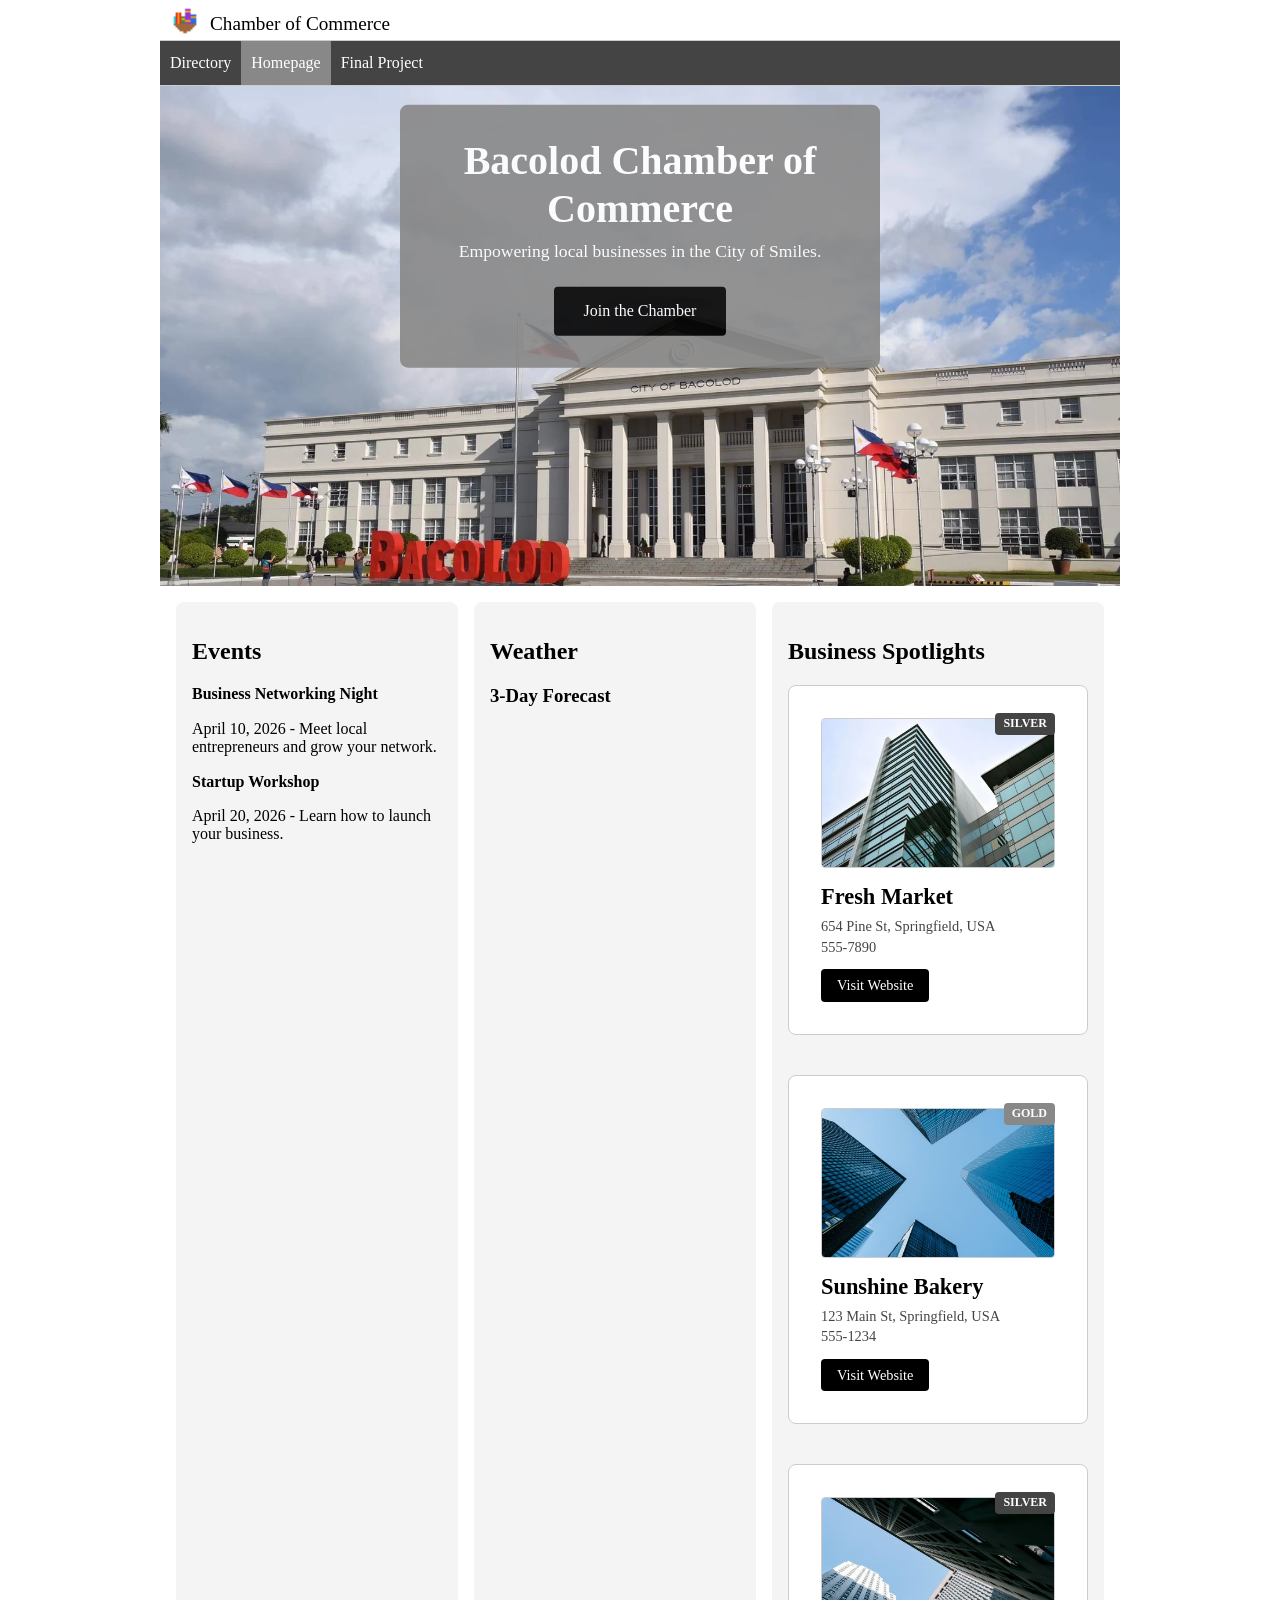
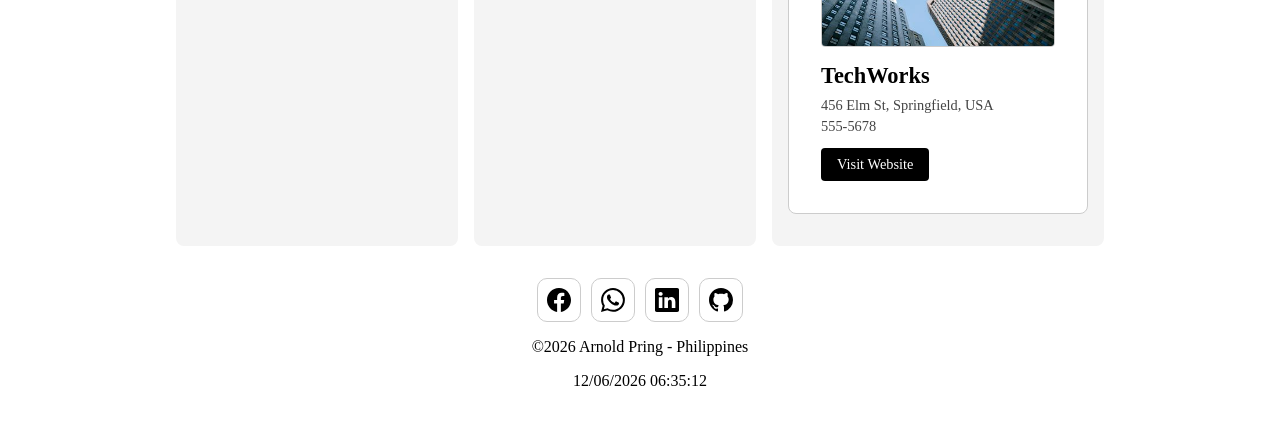
==== chamber/index.html @ 4e5a20a5 "homepage" ====
<!DOCTYPE html>
<html lang="en">

<head>
    <meta charset="UTF-8">
    <meta name="viewport" content="width=device-width, initial-scale=1.0">
    <title>WDD 231 – Front-End Development - Home Page</title>
    <meta name="homepage"
        content="Homepage of the Chamber of Commerce. Learn about our mission, upcoming events, weather information, and how to become a member.">
    <meta name="author" content="Arnold Pring">

    <meta property="og:title" content="Chamber Homepage">
    <meta property="og:description"
        content="Welcome to the Chamber of Commerce. Discover our mission, upcoming events, weather updates, and how to join our community.">
    <meta property="og:image" content="https://noldie03.github.io/wdd231/chamber/images/chamber.jpg">
    <meta property="og:image:width" content="800">
    <meta property="og:image:height" content="450">
    <meta property="og:url" content="https://noldie03.github.io/wdd231/chamber/index.html">
    <meta property="og:type" content="website">

    <link rel="preconnect" href="https://fonts.gstatic.com" crossorigin>
    <link rel="preconnect" href="https://fonts.googleapis.com">
    <link href="https://fonts.googleapis.com/css2?family=Oswald&family=Roboto&display=swap" rel="stylesheet">

    <link rel="stylesheet" href="styles/normalize.css">
    <link rel="stylesheet" href="styles/smaller.css">
    <link rel="stylesheet" href="styles/larger.css">
    <link rel="icon" href="favicon.ico">

    <script src="scripts/dates.js" defer></script>
    <script src="scripts/navigation.js" defer></script>
    <script src="scripts/member.js" defer></script>
    <script src="scripts/weather.js" defer></script>
    <script src="scripts/spotlight.js" defer></script>
</head>

<body>

    <header>
        <img src="favicon.ico" alt="site logo" width="30" height="30">
        <span>Chamber of Commerce</span>
        <button id="nav-button" class="hamburger" aria-label="navigation"></button>
    </header>

    <nav id="nav-bar" class="navigation">
        <ul>
            <li><a href="directory.html">Directory</a></li>
            <li class="current"><a href="index.html">Homepage</a></li>
            <li><a href="final-project.html">Final Project</a></li>
        </ul>
    </nav>

    <main>
        <section class="hero">
            <img src="../chamber/images/bacolod-hero.jpg" alt="Bacolod City - National Government Center" width="1200" height="800">
            <div class="hero-text">
                <h1>Bacolod Chamber of Commerce</h1>
                <p>Empowering local businesses in the City of Smiles.</p>
                <a href="#" class="cta">Join the Chamber</a>
            </div>
        </section>
    
        <section class="home-grid">
            <div class="card">
                <h2>Events</h2>
                <p><strong>Business Networking Night</strong></p>
                <p>April 10, 2026 - Meet local entrepreneurs and grow your network.</p>
    
                <p><strong>Startup Workshop</strong></p>
                <p>April 20, 2026 - Learn how to launch your business.</p>
            </div>
    
            <div class="card">
                <h2>Weather</h2>
            
                <p id="current-temp"></p>
                <p id="weather-desc"></p>
            
                <h3>3-Day Forecast</h3>
                <div id="forecast"></div>
            </div>
    
            <div class="card">
                <h2>Business Spotlights</h2>
                <div id="spotlights"></div>
            </div>
        </section>
    </main>

    <footer>
        <div class="social">
            <a href="https://www.facebook.com/arnold.pring" target="_blank"><img src="images/facebook.svg"
                    alt="Facebook" width="16" height="16"></a>
            <a href="https://wa.me/1234567890" target="_blank"><img src="images/whatsapp.svg" alt="WhatsApp" width="16"
                    height="16"></a>
            <a href="https://www.linkedin.com/in/arnold-pring-046583138" target="_blank"><img src="images/linkedin.svg"
                    alt="LinkedIn" width="16" height="16"></a>
            <a href="https://github.com/noldie03" target="_blank"><img src="images/github.svg" alt="GitHub" width="16"
                    height="16"></a>
        </div>
        <p>©<span id="currentyear"></span> Arnold Pring - Philippines</p>
        <p id="lastModified"></p>
    </footer>
</body>

</html>
---- chamber/styles/smaller.css ----
*,
*::before,
*::after {
    box-sizing: border-box;
}

:root {
    --primary-color: #000000;
    --secondary-color: #444444;
    --accent-color: #888888;
    --background-color: #ffffff;
    --border-color: #cccccc;
}

/************ header ************/
header {
    display: grid;
    grid-template-columns: 30px auto 44px;
    padding: 5px 0 5px 10px;
    align-items: end;
    border-bottom: solid 1px var(--border-color);
    column-gap: 10px;
}

header img {
    display: block;
    width: 100%;
    height: auto;
}

header span {
    font-size: 1.2em;
}

.hamburger {
    border: none;
    background: none;
    cursor: pointer;
    font-size: 1.5em;
    font-family: verdana, sans-serif;
}

.hamburger::before {
    content: "\2630";
}

.hamburger.show::before {
    content: "\00D7";
}


/************ navigation ************/
.navigation {
    display: none;
    background-color: var(--secondary-color);
}

.navigation.show {
    display: block;
}

.navigation ul {
    list-style: none;
    padding: 0;
    margin: 0;
}

.navigation a {
    display: block;
    padding: .8rem 10px;
    color: var(--background-color);
    text-decoration: none;
    border-bottom: solid 1px var(--border-color);
}

.navigation li.current {
    background-color: var(--accent-color);
}

.navigation a:hover {
    background-color: var(--primary-color);
}

h1 {
    margin-left: 10px;
}


/************ Controls ************/
.intro {
    text-align: center;
    margin: 2rem 0;
    padding: 0 10px;
}
#view-controls {
    display: flex;
    gap: 1rem;
    justify-content: center;
    padding: 1.5rem;
    margin-bottom: 1rem;
}

#gridBtn,
#listBtn {
    padding: 0.75rem 1.5rem;
    border: 2px solid var(--primary-color);
    background-color: var(--background-color);
    color: var(--primary-color);
    font-size: 1rem;
    font-weight: bold;
    border-radius: 8px;
    cursor: pointer;
    transition: all 0.3s ease;
}

#gridBtn:hover,
#listBtn:hover {
    background-color: var(--primary-color);
    color: var(--background-color);
    box-shadow: 0 4px 12px var(--accent-color);
}

#gridBtn:active,
#listBtn:active {
    transform: translateY(0);
    box-shadow: 0 2px 6px var(--accent-color);
}

#members {
    display: grid;
    gap: 1rem;
}

/* Grid view */
#members.grid-view {
    grid-template-columns: repeat(auto-fit, minmax(250px, 1fr));
}

/* List view */
#members.list-view {
    display: block;
}

#members.list-view .member-card {
    display: block;
    padding: 1.5rem;
    margin-bottom: 0;
    border-bottom: 1px solid var(--border-color);
}

#members.list-view .member-card:nth-child(odd) {
    background-color: var(--border-color);
}

#members.list-view .member-card:nth-child(even) {
    background-color: var(--background-color);
}

#members.list-view .member-card img {
    display: none;
}

.member-card {
    background: var(--background-color);
    padding: 1rem;
    border-radius: 10px;
    box-shadow: 0 0 8px var(--border-color);
    margin-bottom: 1rem;
}

.member-card img {
    width: 100%;
    height: auto;
    border-radius: 8px;
}

.member-card h3 {
    margin-top: 0.5rem;
    color: var(--primary-color);
}

.member-card p {
    margin: 0.75rem 0;
    font-size: 0.95rem;
    color: var(--primary-color);
    word-wrap: break-word;
    overflow-wrap: break-word;
}

.member-card a {
    color: var(--primary-color);
    text-decoration: none;
}

.member-card a:hover {
    text-decoration: underline;
}


/************ course ************/
.buttons {
    font-size: 1.5em;
    padding: 10px;
    display: flex;
    column-gap: 10px;
}

.buttons button {
    cursor: pointer;
    padding: 10px;
    width: 100%;
}

.buttons button:hover {
    background-color: var(--accent-color);

}

.course-card {
    border: 1px solid var(--border-color);
    padding: 10px;
    margin: 5px;
    background: var(--background-color);
    text-align: center;
}

.completed {
    background: var(--border-color);
}


/************ hero ************/
.hero {
    position: relative;
    max-height: 400px;
    overflow: hidden;
}

.hero img {
    width: 100%;
    height: auto;
    display: block;
}

.hero-text {
    position: absolute;
    top: 30%;
    left: 50%;
    transform: translate(-50%, -50%);
    text-align: center;
    color: var(--background-color);
    background: var(--accent-color);
    opacity: 0.9;
    padding: 1.5rem;
    max-width: 90%;
    border-radius: 8px;
}

.hero-text h1 {
    margin: 0 0 0.5rem 0;
    font-size: 1.3em;
    line-height: 1.2;
}

.hero-text p {
    margin: 0 0 1rem 0;
    font-size: 0.9em;
}

.cta {
    display: inline-block;
    margin-top: 10px;
    padding: 10px 15px;
    background: var(--primary-color);
    color: var(--background-color);
    text-decoration: none;
    border-radius: 4px;
    font-size: 0.9em;
}

.home-grid {
    display: grid;
    grid-template-columns: 1fr;
    gap: 1rem;
    padding: 1rem;
}

.card {
    background: #f4f4f4;
    padding: 1rem;
    border-radius: 8px;
}


/************ footer ************/
footer {
    background-color: var(--background-color);
    text-align: center;
    padding: 1rem 10px;
}

.social {
    display: flex;
    justify-content: center;
    column-gap: 10px;
}

.social a {
    display: flex;
    justify-content: center;
    align-items: center;
    width: 44px;
    height: 44px;
    border: var(--border-color) solid 1px;
    border-radius: 10px;
}

.social img {
    width: 24px;
    height: 24px;
}

.social a:hover {
    background-color: var(--accent-color);
}

/************ spotlight cards ************/
#spotlights {
    display: grid;
    grid-template-columns: 1fr;
    gap: 1rem;
    margin-top: 1rem;
}

.spotlight-card {
    background: var(--background-color);
    border: 1px solid var(--border-color);
    border-radius: 8px;
    padding: 1.5rem;
    margin-bottom: 1rem;
}

.spotlight-header {
    display: flex;
    align-items: center;
    gap: 1rem;
    margin-bottom: 1rem;
    position: relative;
}

.spotlight-header img {
    border-radius: 4px;
    background: var(--background-color);
    border: 1px solid var(--border-color);
}

.membership-badge {
    position: absolute;
    top: -5px;
    right: 0;
    padding: 4px 8px;
    border-radius: 4px;
    font-size: 0.75em;
    font-weight: bold;
    text-transform: uppercase;
}

.membership-badge.gold {
    background: var(--accent-color);
    color: var(--background-color);
}

.membership-badge.silver {
    background: var(--secondary-color);
    color: var(--background-color);
}

.spotlight-content h3 {
    margin: 0 0 0.5rem 0;
    font-size: 1.2em;
    color: var(--primary-color);
}

.contact-info p {
    margin: 0.25rem 0;
    font-size: 0.9em;
    color: var(--secondary-color);
}

.visit-btn {
    display: inline-block;
    margin-top: 10px;
    padding: 8px 16px;
    background: var(--primary-color);
    color: var(--background-color);
    text-decoration: none;
    border-radius: 4px;
    font-size: 0.9em;
}

.visit-btn:hover {
    background: var(--secondary-color);
}
---- chamber/styles/larger.css ----
@media only screen and (min-width: 768px) {

    header,
    main,
    nav,
    footer {
        max-width: 960px;
        margin: 0 auto;
    }

    header {
        grid-template-columns: 30px auto;

    }

    .hamburger {
        display: none;
    }

    .navigation {
        display: block;
        border-bottom: solid 1px var(--border-color);
    }

    .navigation ul {
        display: flex;
    }

    .navigation a {
        border: none;
    }

    /* List view on larger screens */
    #members.list-view .member-card {
        display: flex;
        align-items: flex-start;
        gap: 1.5rem;
    }

    #members.list-view .member-card>* {
        flex: 1;
    }

    /************* courses cards *************/
    .courses {
        font-size: 1.5em;
        padding: 10px;
        display: flex;
        column-gap: 10px;
    }

    .course-card {
        flex: 1;
    }

    .home-grid {
        grid-template-columns: repeat(3, 1fr);
    }

    /************ hero ************/
    .hero {
        max-height: 500px;
    }

    .hero-text {
        max-width: 600px;
        padding: 2rem;
    }

    .hero-text h1 {
        font-size: 2.5em;
    }

    .hero-text p {
        font-size: 1.1em;
    }

    .cta {
        padding: 15px 30px;
        font-size: 1em;
    }

    /************ spotlight cards ************/
    #spotlights {
        grid-template-columns: repeat(auto-fit, minmax(300px, 1fr));
        gap: 1.5rem;
    }

    .spotlight-card {
        padding: 2rem;
    }

    .spotlight-header img {
        width: 300px;
        height: 150px;
    }

    .spotlight-content h3 {
        font-size: 1.4em;
    }

}
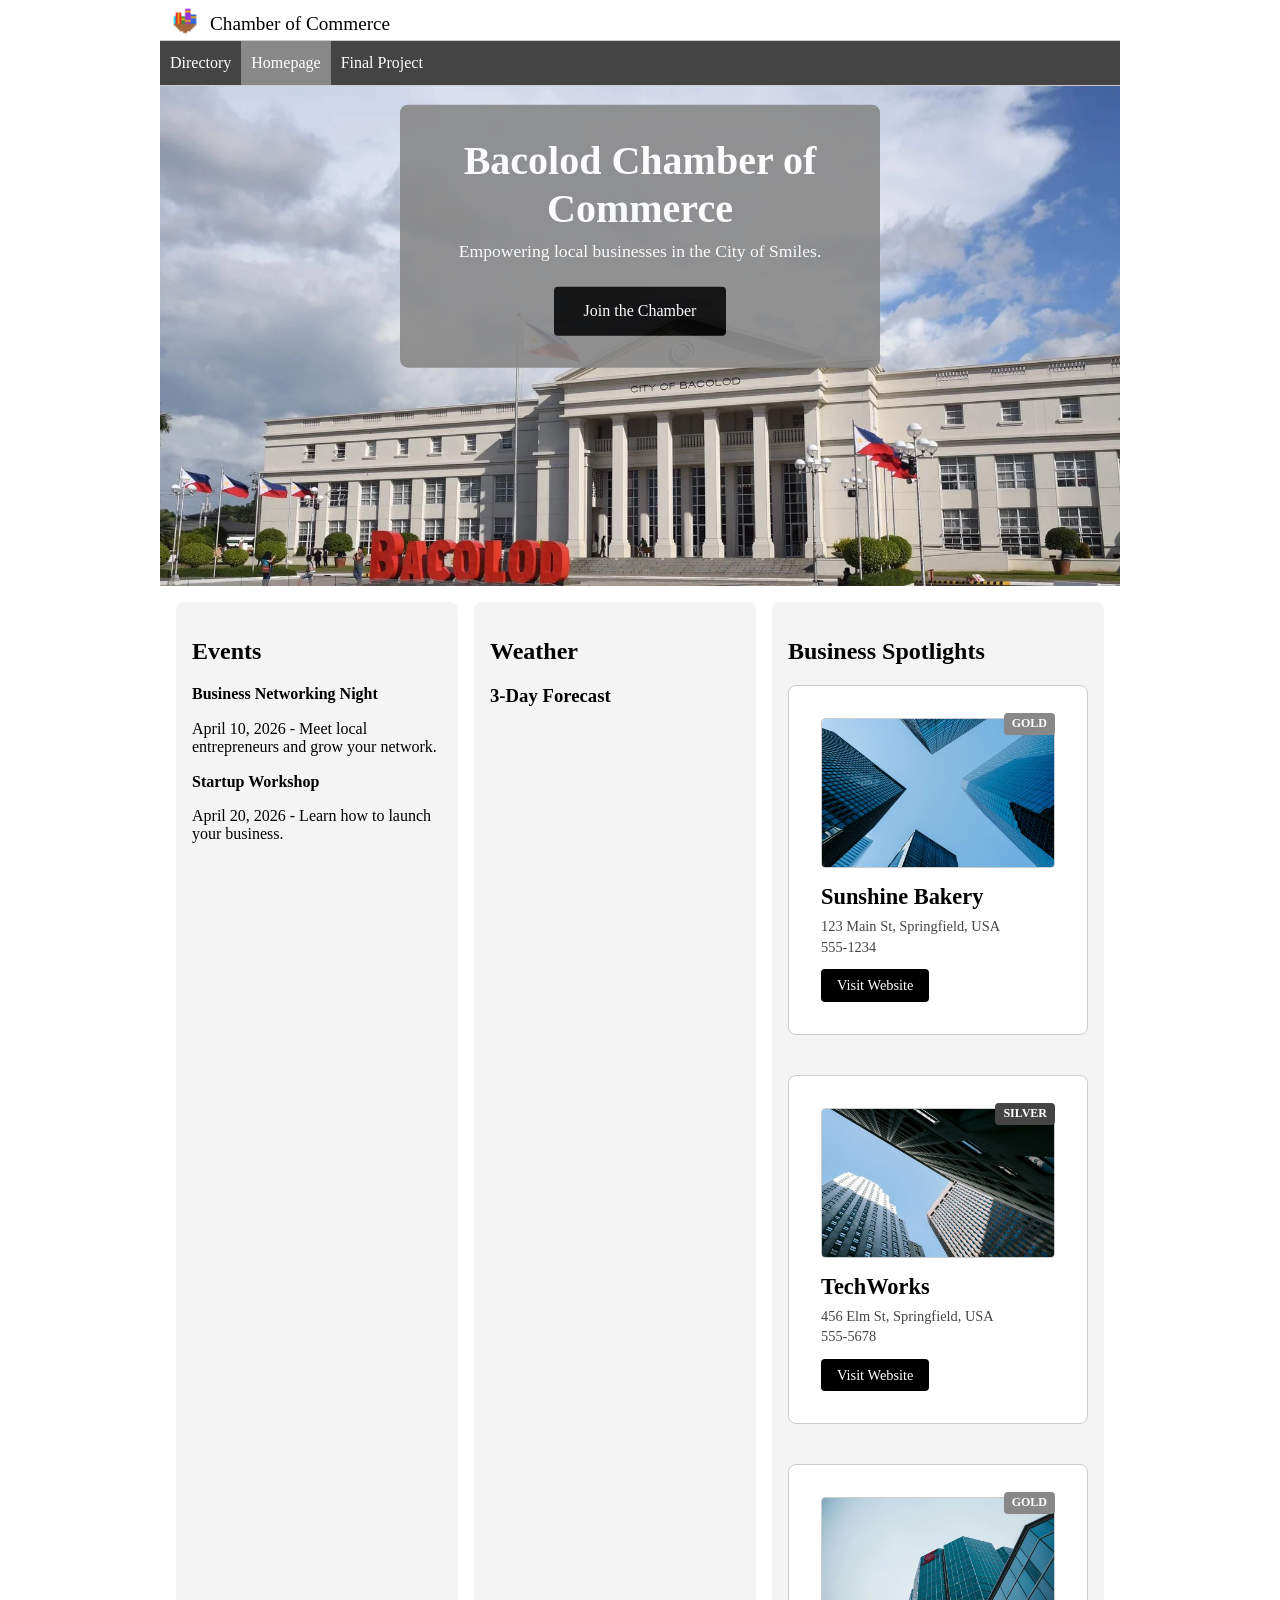
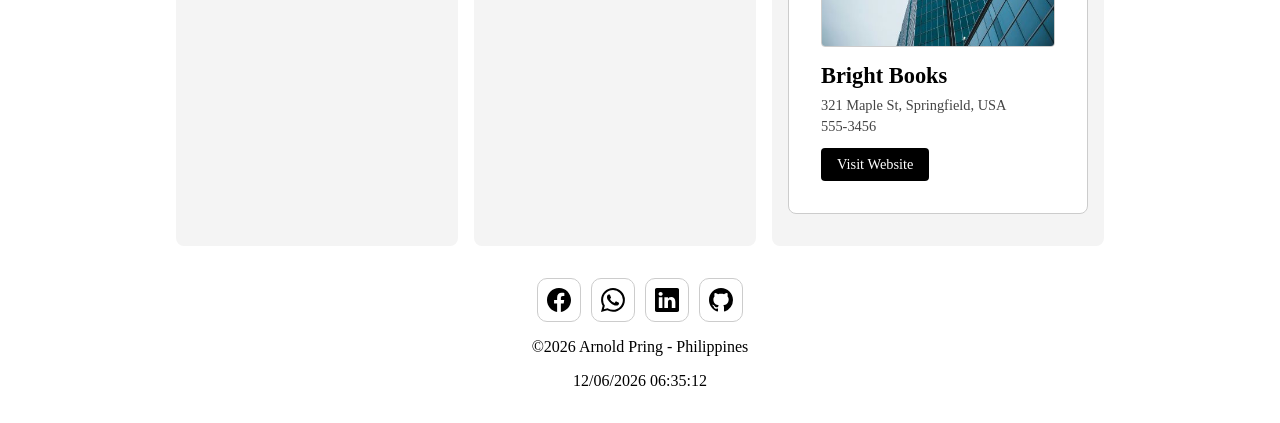
==== commit ae291384: "meta desc" ====
--- a/chamber/index.html
+++ b/chamber/index.html
@@ -5,7 +5,7 @@
     <meta charset="UTF-8">
     <meta name="viewport" content="width=device-width, initial-scale=1.0">
     <title>WDD 231 – Front-End Development - Home Page</title>
-    <meta name="homepage"
+    <meta name="description"
         content="Homepage of the Chamber of Commerce. Learn about our mission, upcoming events, weather information, and how to become a member.">
     <meta name="author" content="Arnold Pring">
 
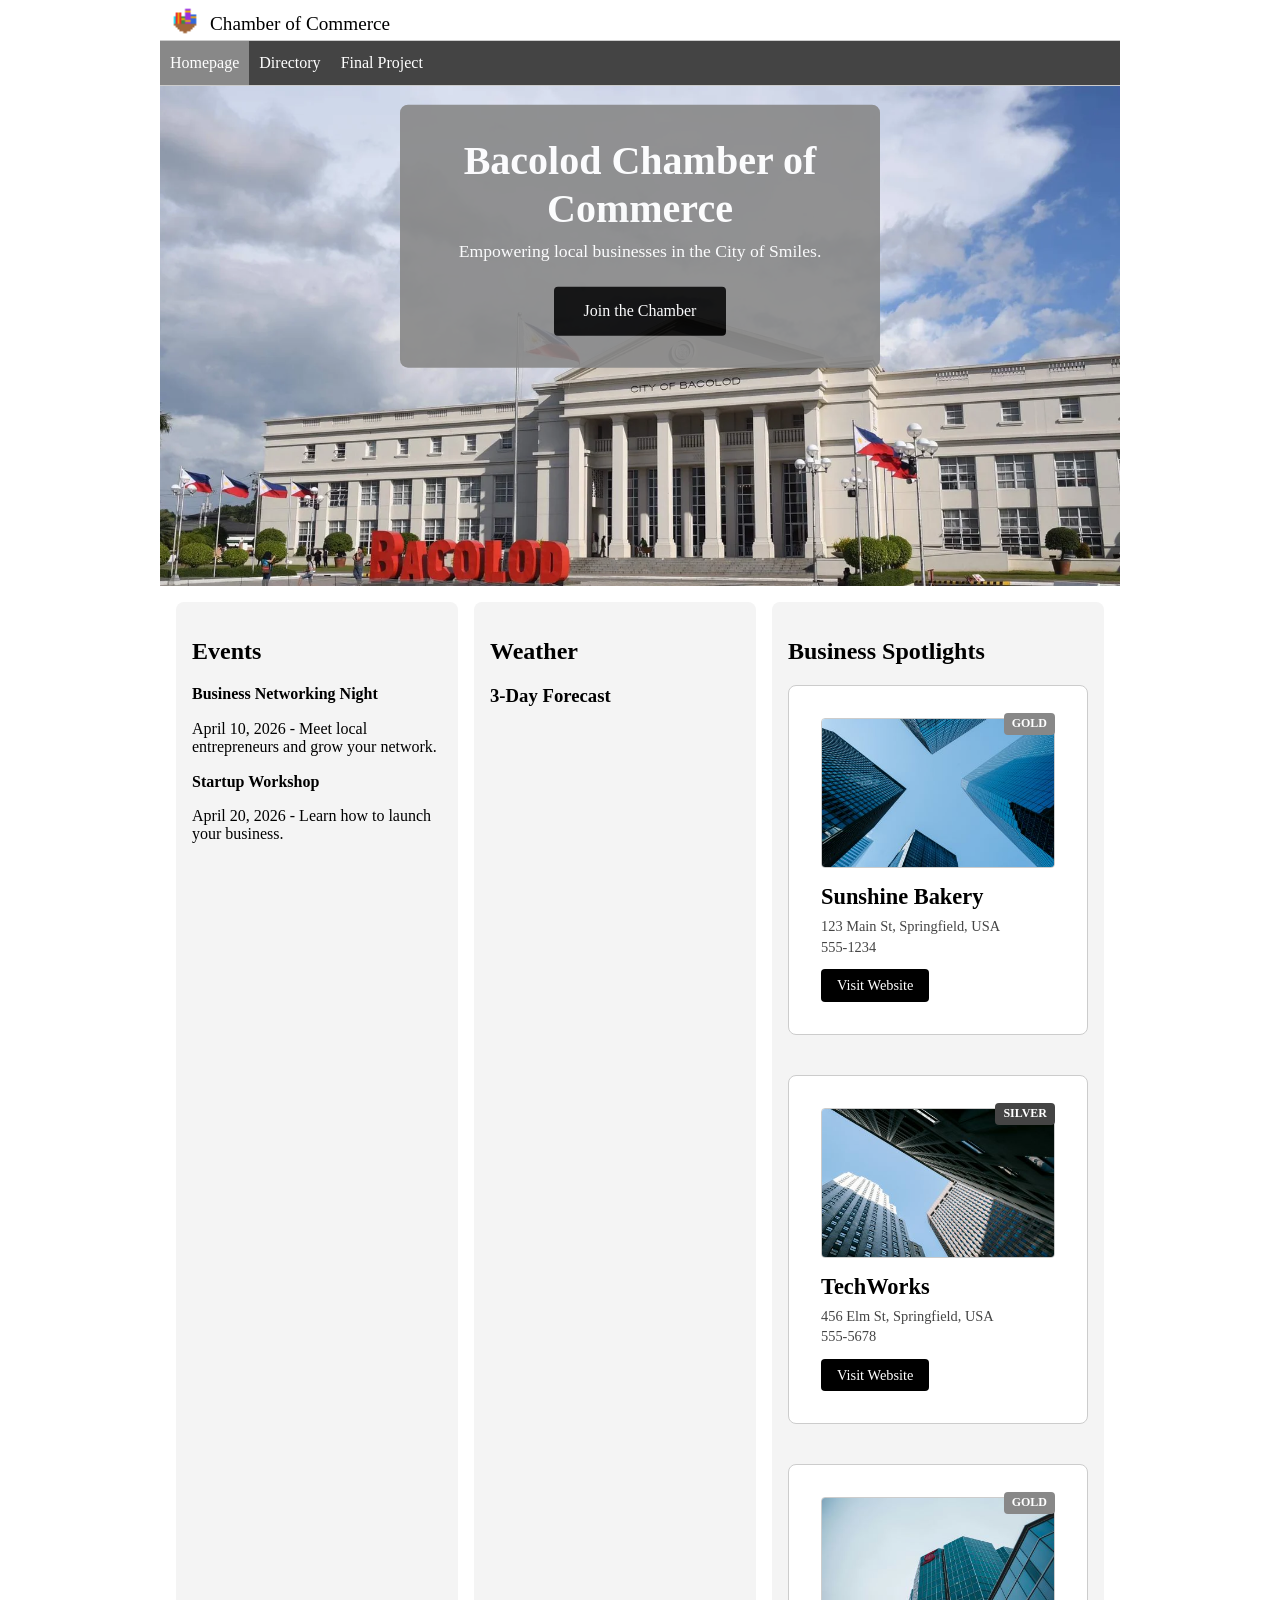
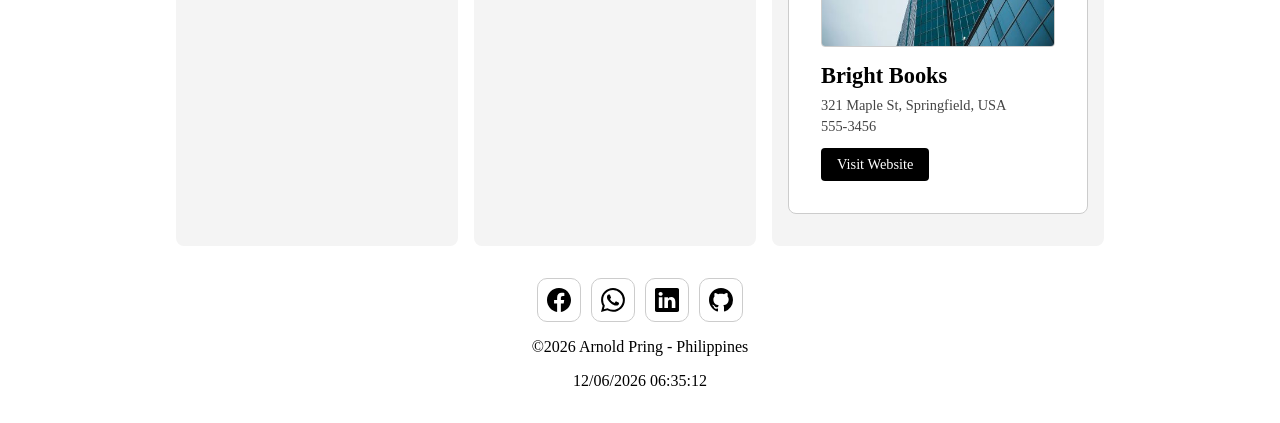
==== commit a62dce0d: "nav" ====
--- a/chamber/index.html
+++ b/chamber/index.html
@@ -44,8 +44,8 @@
 
     <nav id="nav-bar" class="navigation">
         <ul>
+            <li class="current"><a href="index.html">Homepage</a></li>
             <li><a href="directory.html">Directory</a></li>
-            <li class="current"><a href="index.html">Homepage</a></li>
             <li><a href="final-project.html">Final Project</a></li>
         </ul>
     </nav>
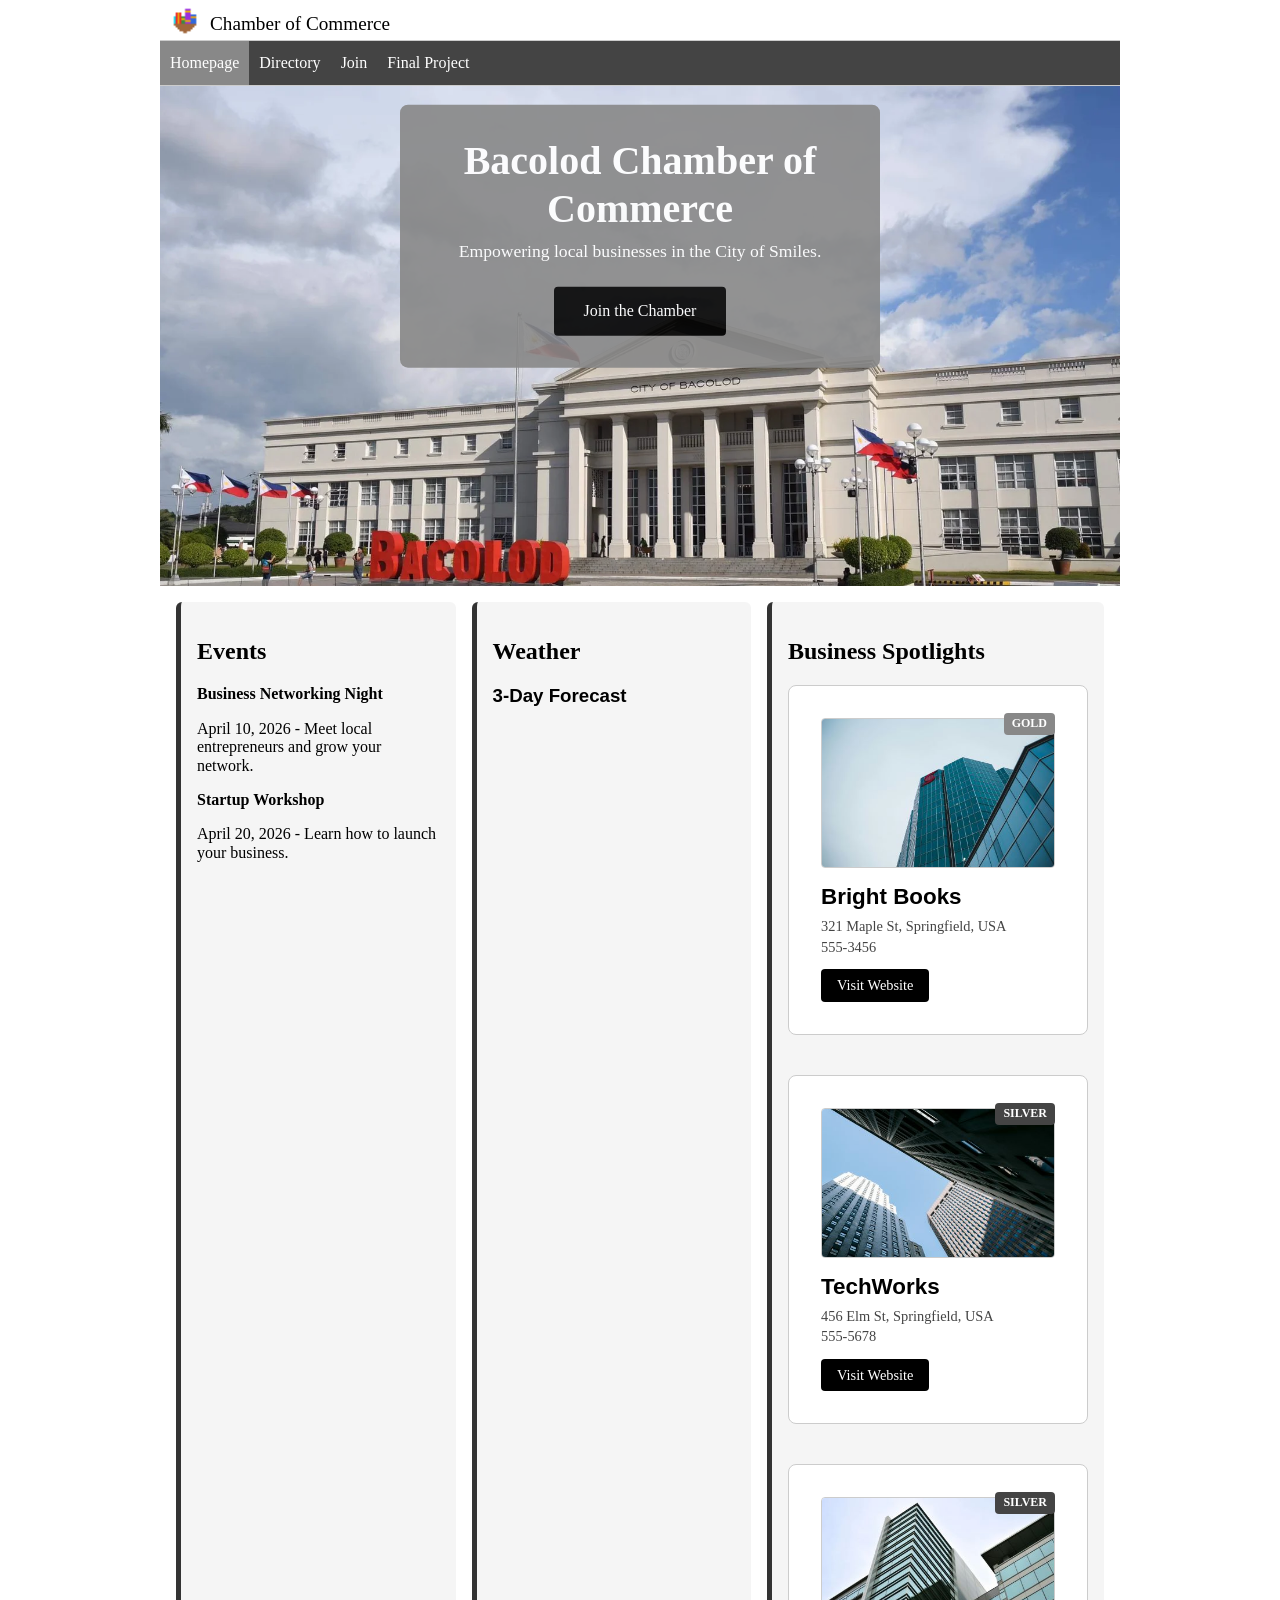
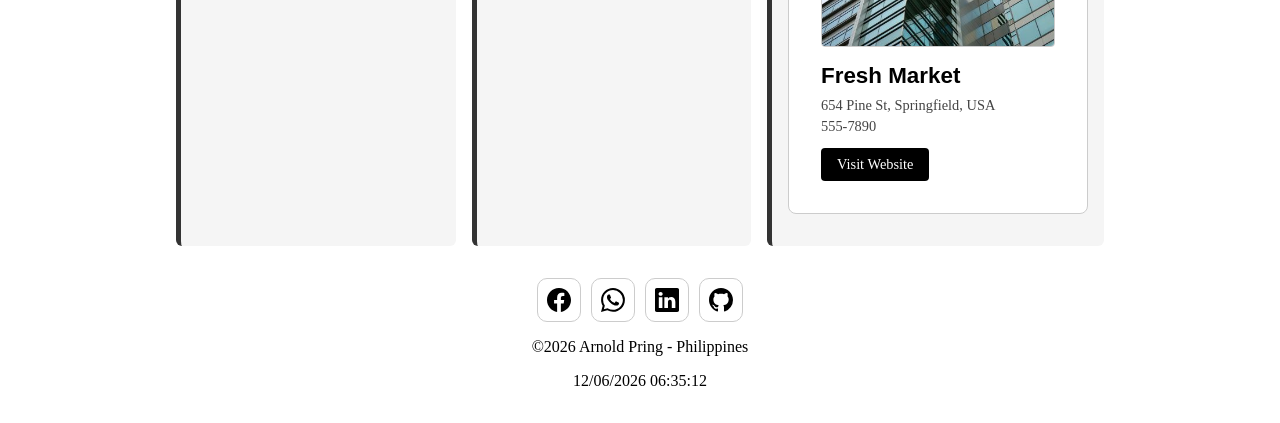
==== commit d79538bb: "join" ====
--- a/chamber/index.html
+++ b/chamber/index.html
@@ -46,6 +46,7 @@
         <ul>
             <li class="current"><a href="index.html">Homepage</a></li>
             <li><a href="directory.html">Directory</a></li>
+            <li><a href="join.html">Join</a></li>
             <li><a href="final-project.html">Final Project</a></li>
         </ul>
     </nav>
@@ -56,7 +57,7 @@
             <div class="hero-text">
                 <h1>Bacolod Chamber of Commerce</h1>
                 <p>Empowering local businesses in the City of Smiles.</p>
-                <a href="#" class="cta">Join the Chamber</a>
+                <a href="join.html" class="cta">Join the Chamber</a>
             </div>
         </section>
     
--- a/chamber/styles/smaller.css
+++ b/chamber/styles/smaller.css
@@ -10,6 +10,7 @@
     --accent-color: #888888;
     --background-color: #ffffff;
     --border-color: #cccccc;
+    --red-color: #ff4d4d;
 }
 
 /************ header ************/
@@ -92,6 +93,7 @@
     margin: 2rem 0;
     padding: 0 10px;
 }
+
 #view-controls {
     display: flex;
     gap: 1rem;
@@ -400,4 +402,236 @@
 
 .visit-btn:hover {
     background: var(--secondary-color);
+}
+
+/************ JOIN FORM ************/
+
+.form-section {
+    padding: 1rem;
+    width: 100%;
+    max-width: 600px;
+    margin: 0 auto;
+}
+
+.form-section form {
+    display: flex;
+    flex-direction: column;
+}
+
+.form-section label {
+    margin-top: 1rem;
+    font-weight: 600;
+    font-family: 'Oswald', sans-serif;
+}
+
+.form-section input,
+.form-section select,
+.form-section textarea {
+    margin-top: 0.3rem;
+    padding: 0.6rem;
+    font-size: 1rem;
+    border: 1px solid #ccc;
+    border-radius: 5px;
+    font-family: 'Roboto', sans-serif;
+    width: 100%;
+    box-sizing: border-box;
+}
+
+.form-section textarea {
+    min-height: 100px;
+    resize: vertical;
+}
+
+.form-section button {
+    margin-top: 1.5rem;
+    padding: 0.8rem;
+    font-size: 1rem;
+    border: none;
+    border-radius: 5px;
+    background-color: #333;
+    color: #fff;
+    cursor: pointer;
+}
+
+.form-section button:hover {
+    background-color: #555;
+}
+
+/************ Membership Cards ************/
+.join-container {
+    display: flex;
+    flex-direction: column;
+    gap: 1rem;
+}
+
+.membership-cards {
+    display: flex;
+    flex-direction: column;
+    gap: 2rem;
+    padding: 0 1rem;
+}
+
+.card {
+    background-color: #f5f5f5;
+    padding: 1rem;
+    border-radius: 6px;
+    border-left: 5px solid #333;
+}
+
+.card h3 {
+    margin-bottom: 0.5rem;
+    font-family: 'Oswald', sans-serif;
+}
+
+/************ Modals ************/
+dialog {
+    border: none;
+    border-radius: 8px;
+    padding: 1.5rem;
+    max-width: 300px;
+    width: 90%;
+}
+
+dialog::backdrop {
+    background: rgba(0, 0, 0, 0.5);
+}
+
+dialog button {
+    margin-top: 1rem;
+    padding: 0.5rem;
+    border: none;
+    background: #333;
+    color: var(--background-color);
+    border-radius: 5px;
+    cursor: pointer;
+}
+
+.close {
+    position: absolute;
+    top: 8px;
+    right: 10px;
+    background: transparent;
+    border: none;
+    font-size: 1.5rem;
+    font-weight: bold;
+    cursor: pointer;
+    color: #333;
+}
+
+.close:hover {
+    color: var(--red-color);
+    transform: scale(1.2);
+}
+
+/************ Membership Card Animation ************/
+.card {
+    opacity: 0;
+    transform: translateY(20px);
+    animation: fadeUp 0.8s ease forwards;
+}
+
+.membership-cards .card:nth-child(1) {
+    animation-delay: 0.2s;
+}
+
+.membership-cards .card:nth-child(2) {
+    animation-delay: 0.3s;
+}
+
+.membership-cards .card:nth-child(3) {
+    animation-delay: 0.4s;
+}
+
+.membership-cards .card:nth-child(4) {
+    animation-delay: 0.5s;
+}
+
+@keyframes fadeUp {
+    to {
+        opacity: 1;
+        transform: translateY(0);
+    }
+}
+
+dialog {
+    opacity: 0;
+    transform: scale(0.9);
+    transition: opacity 0.3s ease, transform 0.3s ease;
+}
+
+
+dialog[open] {
+    opacity: 1;
+    transform: scale(1);
+}
+
+
+.card:hover {
+    transform: translateY(-5px);
+    box-shadow: 0 6px 12px rgba(0, 0, 0, 0.15);
+    transition: transform 0.3s ease, box-shadow 0.3s ease;
+}
+
+/************ Thank You Section ************/
+.thankyou-section {
+    text-align: center;
+    padding: 3rem 1rem;
+    background-color: #f8f8f8;
+    border-radius: 10px;
+    max-width: 600px;
+    margin: 2rem auto;
+    box-shadow: 0 4px 10px rgba(0, 0, 0, 0.1);
+    font-family: 'Roboto', sans-serif;
+}
+
+.thankyou-section h2 {
+    font-family: 'Oswald', sans-serif;
+    font-size: 2rem;
+    color: var(--primary-color);
+    margin-bottom: 1rem;
+}
+
+.thankyou-section p {
+    font-size: 1rem;
+    color: var(--secondary-color);
+    line-height: 1.6;
+    margin-bottom: 1rem;
+}
+
+.back-home {
+    display: inline-block;
+    margin-top: 1.5rem;
+    padding: 0.7rem 1.5rem;
+    text-decoration: none;
+    background-color: var(--primary-color);
+    color: var(--background-color);
+    border-radius: 6px;
+    font-weight: bold;
+    transition: background-color 0.3s ease, transform 0.3s ease;
+}
+
+.back-home:hover {
+    background-color: var(--secondary-color);
+    transform: scale(1.05);
+}
+
+/************ Submitted info ************/
+.submitted-info {
+    background-color: #fff;
+    border: 1px solid #ddd;
+    padding: 1.5rem;
+    margin: 1.5rem 0;
+    border-radius: 10px;
+    box-shadow: 0 4px 8px rgba(0, 0, 0, 0.05);
+    text-align: left;
+}
+
+.submitted-info p {
+    font-size: 1rem;
+    margin: 0.5rem 0;
+    color: #333;
+}
+
+.submitted-info strong {
+    color: #555;
 }
--- a/chamber/styles/larger.css
+++ b/chamber/styles/larger.css
@@ -99,4 +99,43 @@
         font-size: 1.4em;
     }
 
+    /************ join ************/
+    .join-container {
+        flex-direction: row;
+        align-items: flex-start;
+        max-width: 1100px;
+        margin: 0 auto;
+    }
+
+    .form-section {
+        flex: 2;
+    }
+
+    .membership-cards {
+        flex: 1;
+        padding-top: 1rem;
+    }
+
+    /************ Thank you ************/
+    .thankyou-section {
+        padding: 5rem 2rem;
+    }
+
+    .thankyou-section h2 {
+        font-size: 2.5rem;
+    }
+
+    .thankyou-section p {
+        font-size: 1.1rem;
+    }
+
+    .back-home {
+        padding: 0.8rem 2rem;
+        font-size: 1.1rem;
+    }
+
+    .submitted-info p {
+        font-size: 1.1rem;
+    }
+
 }
